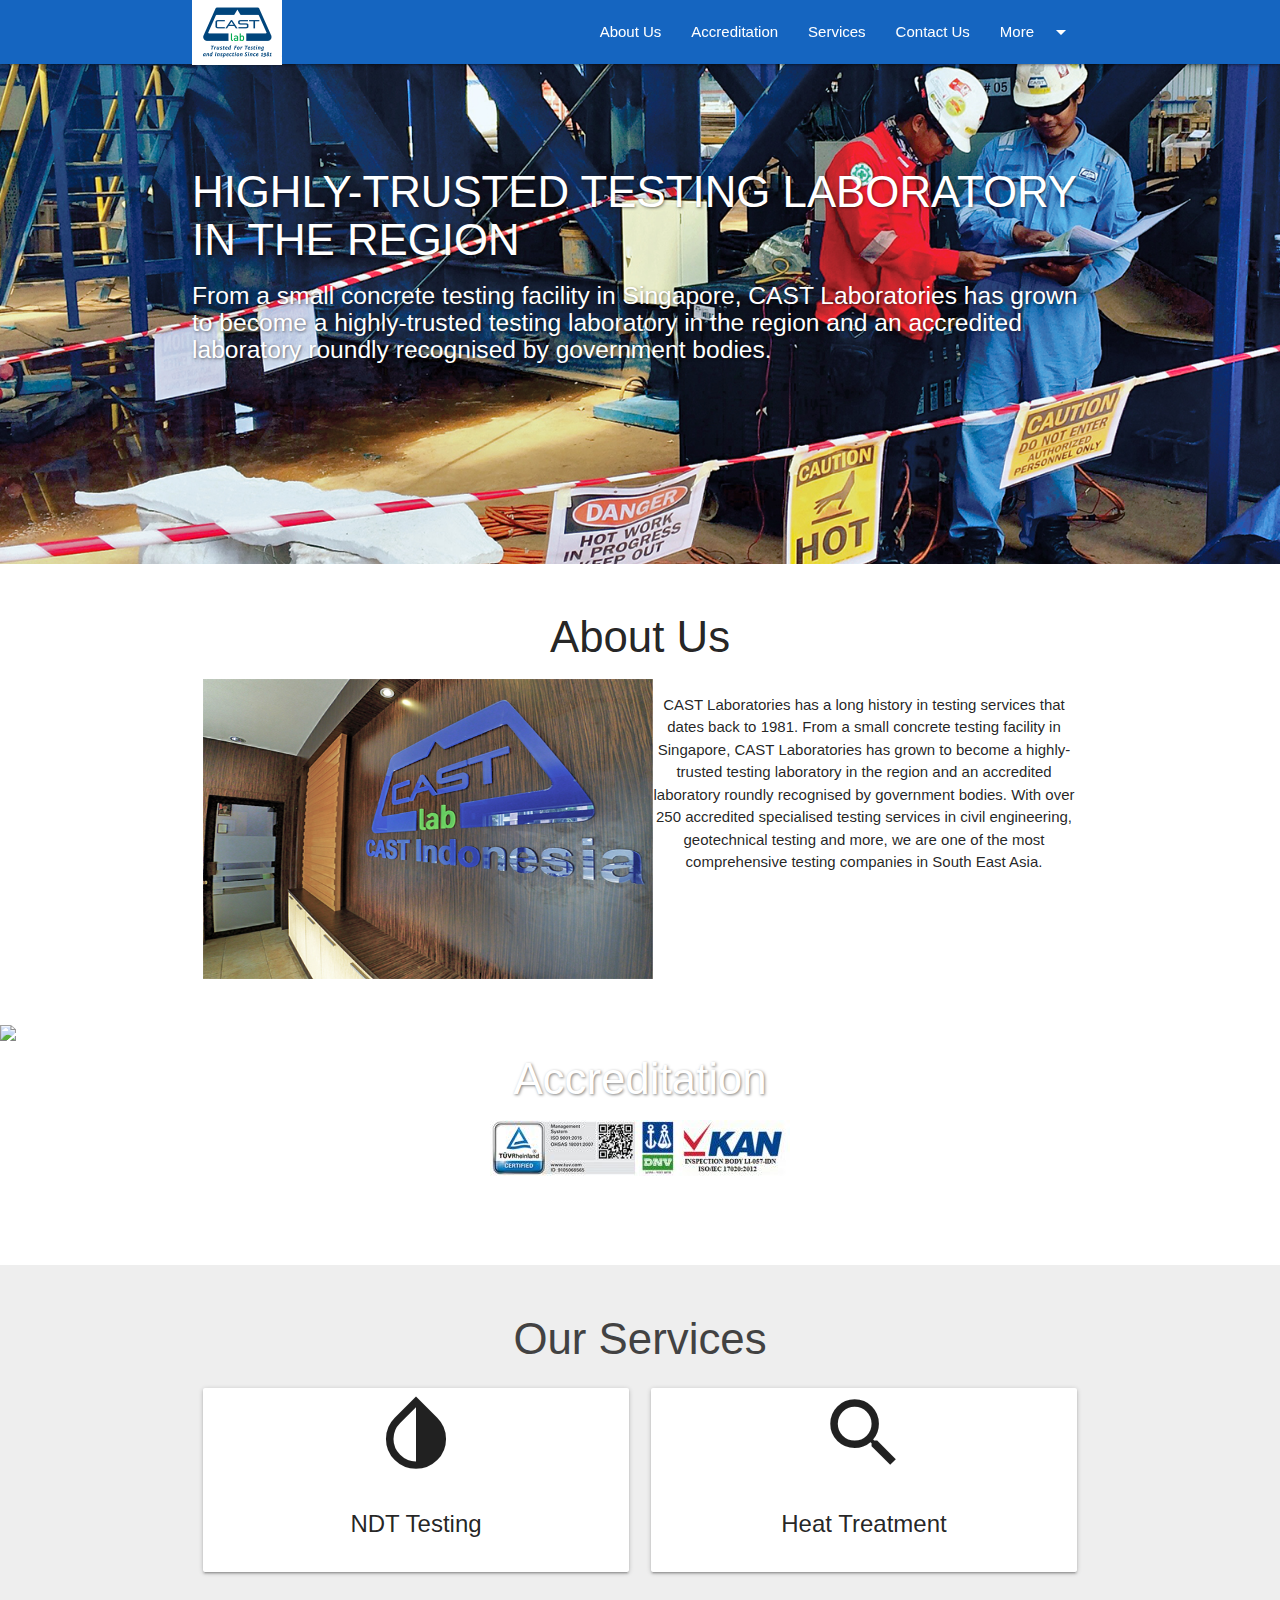
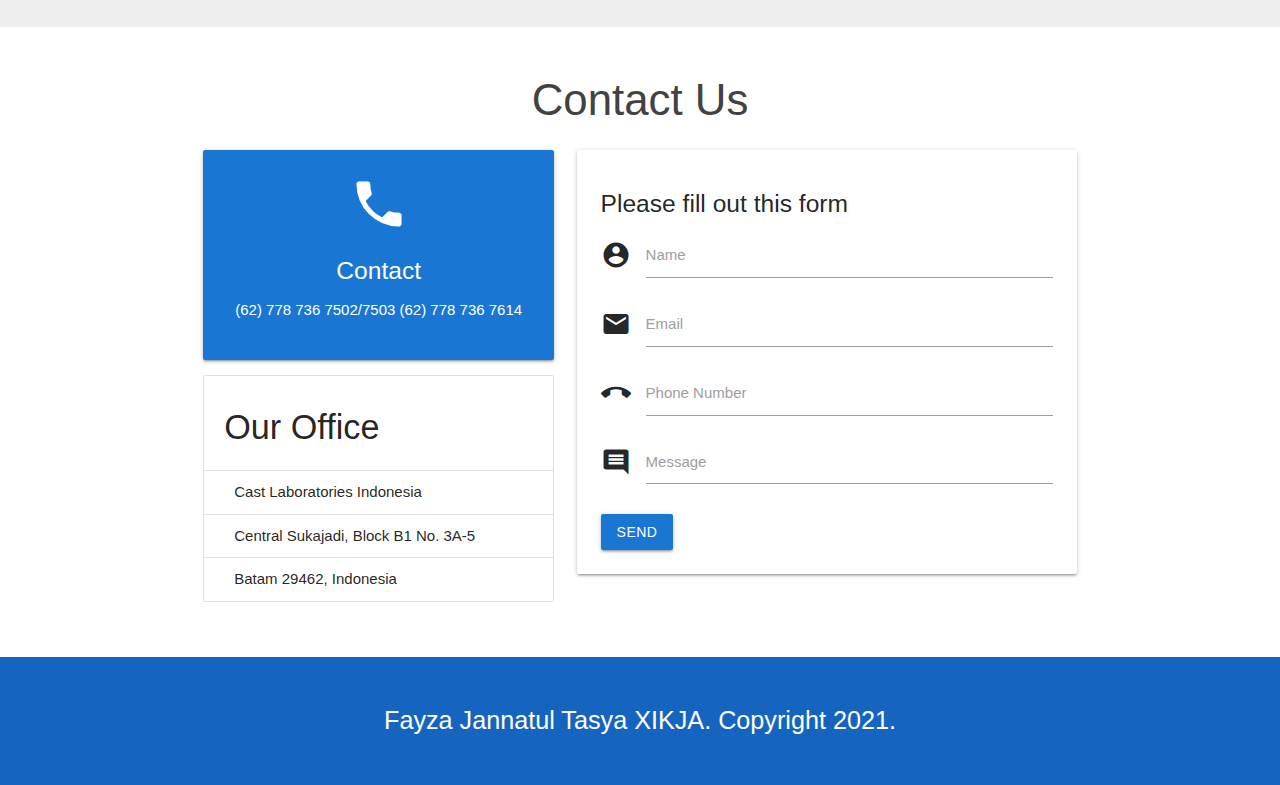
==== index.html @ 0413ca39 "first commit" ====
<!DOCTYPE html>
<html>
  <head>
    <!--Import Google Icon Font-->
    <link href="https://fonts.googleapis.com/icon?family=Material+Icons" rel="stylesheet">
    <!--Import materialize.css-->
    <link type="text/css" rel="stylesheet" href="css/materialize.min.css"  media="screen,projection"/>

    <!-- my CSS -->
    <link rel="stylesheet" href="css/style.css">


    <!--Let browser know website is optimized for mobile-->
    <meta name="viewport" content="width=device-width, initial-scale=1.0"/>

    <title>Cast Laboratories Indonesia</title>
  </head>

  <body>

    <!-- navbar -->
    <div class="navbar-fixed">
      <nav class="blue darken-3">
        <div class="container">
          <div class="nav-wrapper">
            <a href="#!" class="brand-logo"><img src="image/image1.png" width="90px" height="65px"></a>
            <a href="#" data-target="mobile-nav" class="sidenav-trigger"><i class="material-icons">menu</i></a>
            <ul class="right hide-on-med-and-down">
              <li><a href="#about">About Us</a></li>
              <li><a href="#acc">Accreditation</a></li>
              <li><a href="#services">Services</a></li>
              <li><a href="#contact">Contact Us</a></li>
              <li>
                <a class="dropdown-trigger" data-target="dropdown-menu" href="#">More<i class="material-icons right">arrow_drop_down</i></a>
              </li>
            </ul>

            <!-- Dropdown -->
            <ul id="dropdown-menu" class="dropdown-content">
              <li><a href="NDT.html"><i class="material-icons blue-text">invert_colors</i>NDT</a></li>
              <li><a href="heat.html"><i class="material-icons blue-text">search</i>Heat Treatment</a></li>
              <li class="divider"></li>
              <li><a href="About Us.html">About Us</a></li>
            </ul>
          </div>
        </div>
      </nav>
    </div>

    <!-- sidenav -->
    <ul class="sidenav" id="mobile-nav">
      <li><a href="">About Us</a></li>
      <li><a href="">Accreditation</a></li>
      <li><a href="">Services</a></li>
      <li><a href="">Contact Us</a></li>
      <li>
          <a class="dropdown-trigger" data-target="dropdown1" href="#">More<i class="material-icons right">arrow_drop_down</i></a></li>
    </ul>

      <!-- Dropdown1 -->
      <ul id="dropdown1" class="dropdown-content">
        <li><a href="NDT.html"><i class="material-icons blue-text">invert_colors</i>NDT</a></li>
        <li><a href="heat.html"><i class="material-icons blue-text">search</i>Heat Treatment</a></li>
        <li class="divider"></li>
        <li><a href="About Us.html">About Us</a></li>
      </ul>
    </ul>

    <!-- slider -->
    <div class="slider">
      <ul class="slides">
        <li>
          <img src="image/img2.jpg">
          <div class="caption left-align">
            <h3>HIGHLY-TRUSTED TESTING LABORATORY IN THE REGION</h3>
            <h5 class="white-text light">From a small concrete testing facility in Singapore, CAST Laboratories has grown to become a highly-trusted testing laboratory in the region and an accredited laboratory roundly recognised by government bodies.</h5>
          </div>
        </li>
        <li>
          <img src="image/img3.jpg">
          <div class="caption right-align">
            <h3>CONTRIBUTING TO A SAFER ENVIRONMENT</h3>
            <h5 class="white-text light">We are committed to a safer environment through providing reliable testing and inspection services.</h5>
          </div>
        </li>
      </ul>
    </div>

    <!-- About Us -->
    <section id="about" class="about scrollspy">
      <div class="container">
        <div class="row">
          <h3 class="center light">About Us</h3>
          <div class="col m6 s12">
            <img src="image/img4.jpg" height="300px" width="450px">
          </div>
          <div class="center col m6 s12">
            <p>CAST Laboratories has a long history in testing services that dates back to 1981. From a small concrete testing facility in Singapore, CAST Laboratories has grown to become a highly-trusted testing laboratory in the region and an accredited laboratory roundly recognised by government bodies. With over 250 accredited specialised testing services in civil engineering, geotechnical testing and more, we are one of the most comprehensive testing companies in South East Asia.</p>
          </div>
        </div>
      </div>
    </section>

    <!-- Accreditation -->
    <div id="acc" class="parallax-container scrollspy">
      <div class="parallax"><img src="image/img3.png"></div>

      <div class="container accreditation">
        <h3 class="center light white-text">Accreditation</h3>
        <div class="center">
          <img src="image/img7.jpg">
        </div>
      </div>
    </div>

    <!-- Services -->
    <section id="services" class="services grey lighten-3 scrollspy">
      <div class="container">
        <div class="row">
          <h3 class="light center grey-text text-darken-3">Our Services</h3>
          <div class="col m6 s12">
            <div class="card center">
              <i class="material-icons large">invert_colors</i>
              <div class="card-content">
                <span class="card-title activator">NDT Testing</span>
              </div>
              <div class="card-reveal">
                <span class="card-title grey-text text-darken-4">NON-DESTRUCTIVE TESTING (NDT-STEEL)<i class="material-icons right">close</i></span>
                <p>PT CAST Laboratories Indonesia is a NDT provider with more than a decade's experience in the industry. Our NDT division has a team of highly experienced personnel with more than twenty years of experience in the field.</p>
              </div>
            </div>
          </div>
          <div class="col m6 s12">
            <div class="card center">
              <i class="material-icons large">search</i>
              <div class="card-content">
                <span class="card-title activator">Heat Treatment</span>
              </div>
              <div class="card-reveal">
                <span class="card-title grey-text text-darken-4">Heat Treatment<i class="material-icons right">close</i></span>
                <p>Equipped with state-of-the-art instruments and industrial know-how, our experts at PT CAST Laboratories Indonesia are able to conduct heat treatment services. We are experienced in providing heat treatment services to the Construction, Power Station, Oil & Gas and Shipyard industries.</p>
              </div>
            </div>
          </div>
        </div>
      </div>
    </section>

    <!-- Contact Us -->
    <section id="contact" class="contact scrollspy">
      <div class="container">
        <h3 class="light grey-text text-darken-3 center">Contact Us</h3>
        <div class="row">
          <div class="col m5 s12">
            <div class="card-panel blue darken-2 center white-text">
              <i class="material-icons medium">phone</i>
              <h5>Contact</h5>
              <p>(62) 778 736 7502/7503 (62) 778 736 7614</p>
            </div>
            <ul class="collection with-header">
              <li class="collection-header"><h4>Our Office</h4></li>
              <li class="collection-item">Cast Laboratories Indonesia</li>
              <li class="collection-item">Central Sukajadi, Block B1 No. 3A-5</li>
              <li class="collection-item">Batam 29462, Indonesia</li>
            </ul>
          </div>

          <div class="col m7 s12">
            <form>
              <div class="card-panel">
                <h5>Please fill out this form</h5>
                  <div class="input-field">
                    <i class="material-icons prefix">account_circle</i>
                    <input id="icon_prefix" type="text" required class="validate">
                    <label for="icon_prefix">Name</label>
                  </div>
                  <div class="input-field">
                    <i class="material-icons prefix">email</i>
                    <input id="icon_prefix" type="email" required class="validate">
                    <label for="icon_prefix">Email</label>
                  </div>
                  <div class="input-field">
                    <i class="material-icons prefix">call_end</i>
                    <input id="icon_prefix" type="number" required class="validate">
                    <label for="icon_prefix">Phone Number</label>
                  </div>
                  <div class="input-field">
                    <i class="material-icons prefix">comment</i>
                    <textarea name="Message" id="icon_prefix" required class="materialize-textarea"></textarea>
                    <label for="icon_prefix">Message</label>
                  </div>
                  <button type="submit" class="btn blue darken-2">Send</button>
              </div>
            </form>
          </div>
        </div>
      </div>  
    </section>

    <!-- footer -->
    <footer class="blue darken-3 white-text center">
      <p class="flow-text">Fayza Jannatul Tasya XIKJA. Copyright 2021.</p>
    </footer>

    <!--JavaScript at end of body for optimized loading-->
    <script type="text/javascript" src="js/materialize.min.js"></script>
    <script>

      const dropdown = document.querySelectorAll('.dropdown-trigger');
      M.Dropdown.init(dropdown);

      const dropdown1 = document.querySelectorAll('.dropdown-trigger');
      M.Dropdown.init(dropdown1);


      const sidenav = document.querySelectorAll('.sidenav');
      M.Sidenav.init(sidenav);


      const slider = document.querySelectorAll('.slider');
      M.Slider.init(slider, {
        indicators: false,
        height: 500,
        transition: 600,
        interval: 3000
      });

      const parallax = document.querySelectorAll('.parallax');
      M.Parallax.init(parallax);

      const scroll = document.querySelectorAll('.scrollspy');
      M.ScrollSpy.init(scroll, {
        scrollOffset: 50
      });

    </script>
  </body>
</html>
---- css/style.css ----
.slider h3,
.slider h1,
.slider h5, 
.accreditation h3 {
	text-shadow: 1px 1px 3px rgba(0,0,0,0.5);
}


.parallax-container {
	height: 240px;
}


section, footer, services {
	padding: 20px 0px;
}
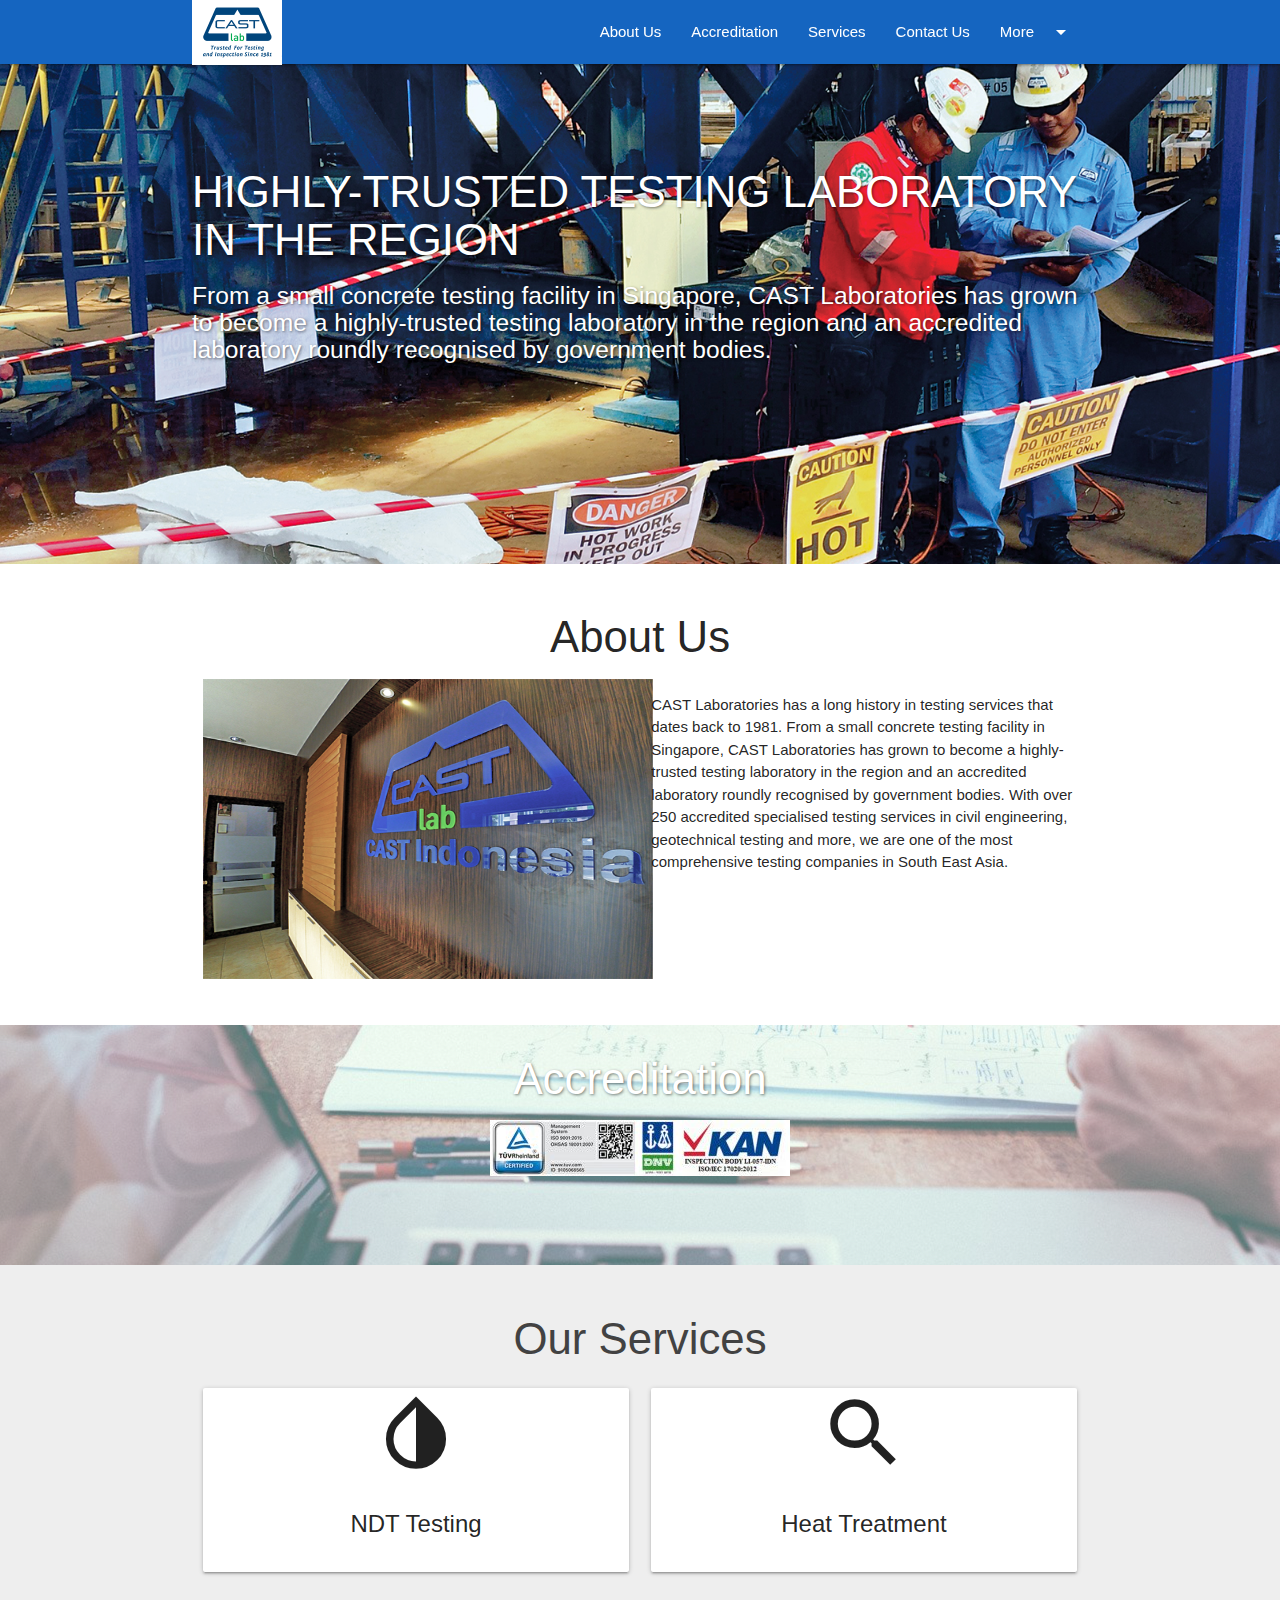
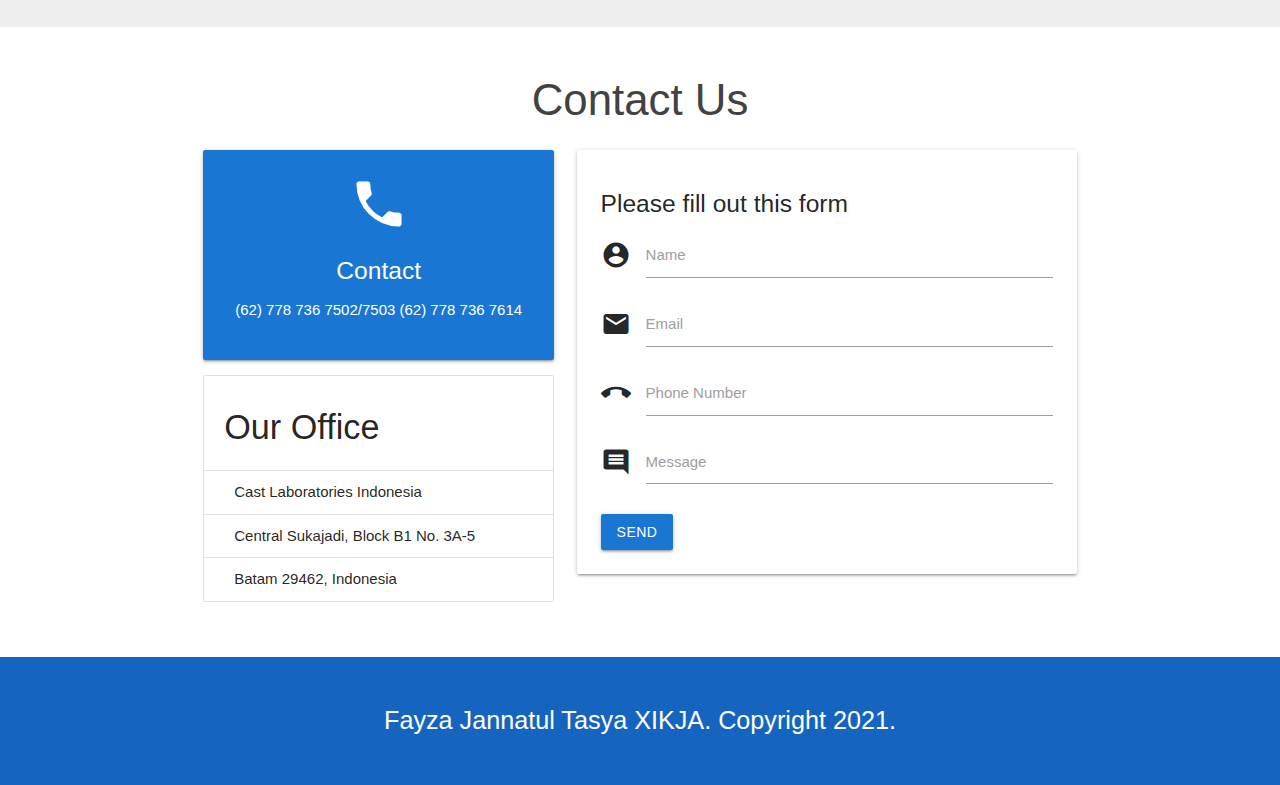
==== commit 01220b35: "first commit" ====
--- a/index.html
+++ b/index.html
@@ -49,12 +49,12 @@
 
     <!-- sidenav -->
     <ul class="sidenav" id="mobile-nav">
-      <li><a href="">About Us</a></li>
-      <li><a href="">Accreditation</a></li>
-      <li><a href="">Services</a></li>
-      <li><a href="">Contact Us</a></li>
+      <li><a href="#about">About Us</a></li>
+      <li><a href="#acc">Accreditation</a></li>
+      <li><a href="#services">Services</a></li>
+      <li><a href="#contact">Contact Us</a></li>
       <li>
-          <a class="dropdown-trigger" data-target="dropdown1" href="#">More<i class="material-icons right">arrow_drop_down</i></a></li>
+          <a class="dropdown-trigger" data-target="dropdown1" href="#dropdown1">More<i class="material-icons right">arrow_drop_down</i></a></li>
     </ul>
 
       <!-- Dropdown1 -->
@@ -94,7 +94,7 @@
           <div class="col m6 s12">
             <img src="image/img4.jpg" height="300px" width="450px">
           </div>
-          <div class="center col m6 s12">
+          <div class="col m6 s12">
             <p>CAST Laboratories has a long history in testing services that dates back to 1981. From a small concrete testing facility in Singapore, CAST Laboratories has grown to become a highly-trusted testing laboratory in the region and an accredited laboratory roundly recognised by government bodies. With over 250 accredited specialised testing services in civil engineering, geotechnical testing and more, we are one of the most comprehensive testing companies in South East Asia.</p>
           </div>
         </div>
@@ -103,7 +103,7 @@
 
     <!-- Accreditation -->
     <div id="acc" class="parallax-container scrollspy">
-      <div class="parallax"><img src="image/img3.png"></div>
+      <div class="parallax"><img src="image/img3.PNG"></div>
 
       <div class="container accreditation">
         <h3 class="center light white-text">Accreditation</h3>
